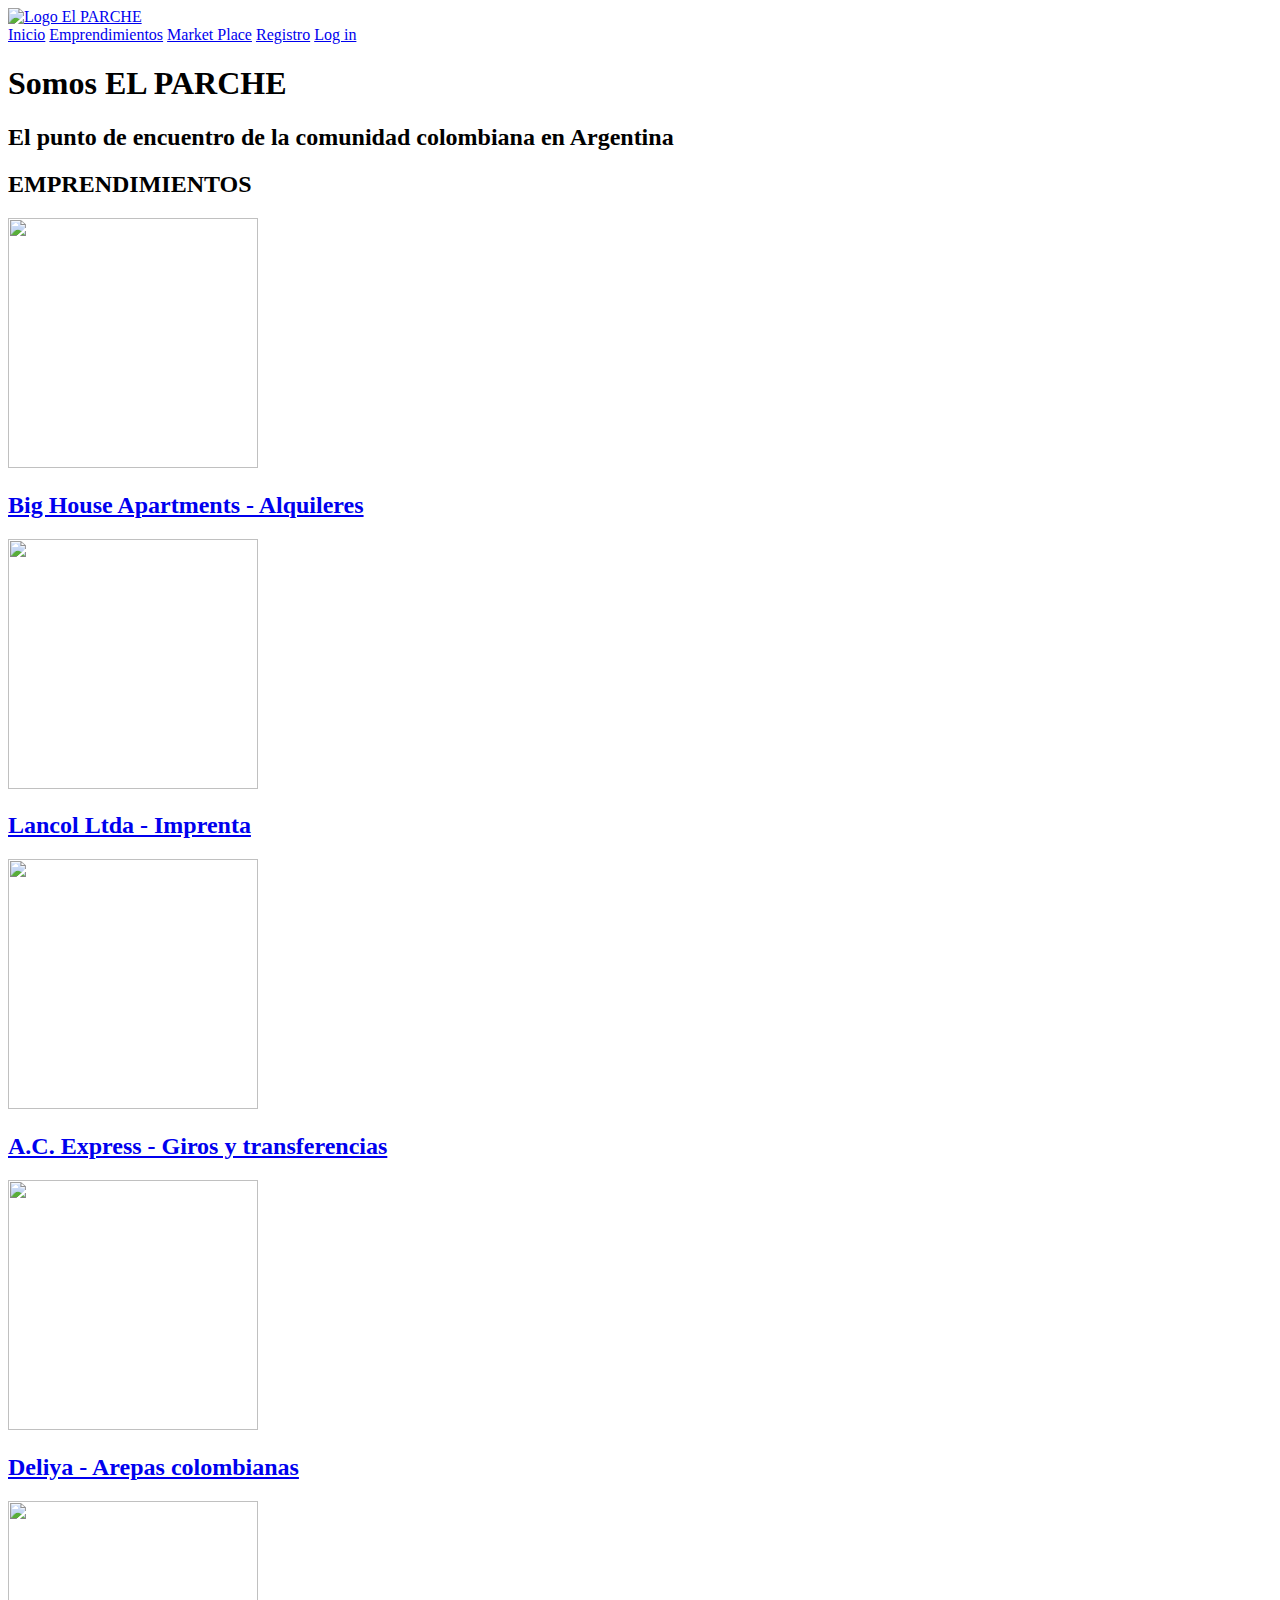
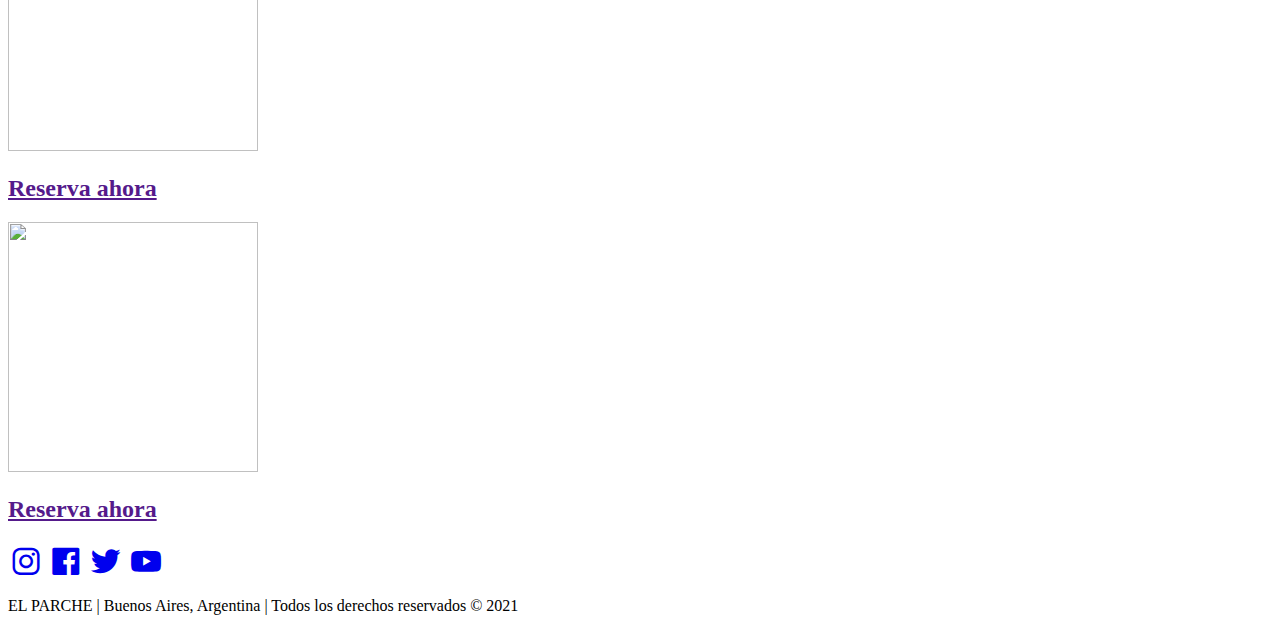
==== Emprendimientos.html @ 9b91b321 "Carga de archivos" ====
<!DOCTYPE html>
<html lang="en">
<head>
    <meta charset="UTF-8">
    <meta http-equiv="X-UA-Compatible" content="IE=edge">
    <meta name="viewport" content="width=device-width, initial-scale=1.0">
    <link rel="preconnect" href="https://fonts.googleapis.com">
    <link rel="preconnect" href="https://fonts.gstatic.com" crossorigin>
    <link href="https://fonts.googleapis.com/css2?family=Oswald:wght@300;500;700&display=swap" rel="stylesheet">
    <link rel="stylesheet" href="css/main.css">
    <link href='https://unpkg.com/boxicons@2.0.9/css/boxicons.min.css' rel='stylesheet'>
    <link rel="stylesheet" href="https://cdnjs.cloudflare.com/ajax/libs/animate.css/4.1.1/animate.min.css"/>
    <title>El Parche | Emprendimientos</title>
</head>
<body>
    <div class="contenedor">
        <div class="logo">
            <a href="index.html" target="_top"><img src="Imagenes/Logo El Parche 1.png" alt="Logo El PARCHE" width="150"></a>
        </div>
        <nav class="menu">
            <a href="index.html">Inicio</a>
            <a href="Emprendimientos.html">Emprendimientos</a>
            <a href="Market.html">Market Place</a>
            <a href="Registro.html">Registro</a>
            <a href="Login.html">Log in</a>
        </nav>
        <header class="header">
            <div class="foto">
                <h1 class="animate__animated animate__fadeInUp">Somos EL PARCHE</h1>
                <h2>El punto de encuentro de la comunidad colombiana en Argentina</h2>
            </div>
        </header>
        <main class="emprendimientos">
                <div>
                    <h2 class="novedades">EMPRENDIMIENTOS</h2>
                </div>
                <div class="publicidad">
                    <section class="comercios">
                        <div>
                            <img src="./Imagenes/Big House.png" width="250" height="250">
                        </div>
                        <div>
                            <a href="https://www.instagram.com/bighouseapartments/" target="_blank"><h2>Big House Apartments - Alquileres</h2></a>
                        </div>
                    </section>
                    <section class="comercios">
                        <div>
                            <img src="./Imagenes/Lancol.png" width="250" height="250">
                        </div>
                        <div>
                            <a href="https://www.linkedin.com/company/lancol-ltda/" target="_blank"><h2>Lancol Ltda - Imprenta</h2></a>
                        </div>
                    </section>
                    <section class="comercios">
                        <div>
                            <img src="./Imagenes/AC Express.png" width="250" height="250">
                        </div>
                        <div>
                            <a href="https://www.instagram.com/a.cexpress_/" target="_blank"><h2>A.C. Express - Giros y transferencias</h2></a>
                        </div>
                    </section>
                    <section class="comercios">
                        <div>
                            <img src="./Imagenes/Deliya.png" width="250" height="250">
                        </div>
                        <div>
                            <a href="https://www.instagram.com/deliya.buenosaires/" target="_blank"><h2>Deliya - Arepas colombianas</h2></a>
                        </div>
                    </section>
                    <section class="comercios">
                        <div>
                            <img src="./Imagenes/Reserva.png" width="250" height="250">
                        </div>
                        <div>
                            <a href="" target="_blank"><h2>Reserva ahora</h2></a>
                        </div>
                    </section>
                    <section class="comercios">
                        <div>
                            <img src="./Imagenes/Promo.png" width="250" height="250">
                        </div>
                        <div>
                            <a href="" target="_blank"><h2>Reserva ahora</h2></a>
                        </div>
                    </section>    
                </div>
               
        </main>
        <footer>
            <!--Todo los íconos de las RRSS fueron tomados de boxicons y se aplicó su respectiva animación-->
            <a href="https://www.instagram.com/elparcheba/" target ="_blank"><i class='bx bxl-instagram bx-md bx-burst-hover'></i></a>
            <a href="https://www.facebook.com/elparchecolombia" target ="_blank"><i class='bx bxl-facebook-square bx-md bx-burst-hover'></i></a>
            <a href="https://twitter.com/elparcheba" target ="_blank"><i class='bx bxl-twitter bx-md bx-burst-hover'></i></a>
            <a href="https://www.youtube.com/playlist?list=PLGJMblwK3aGlpYS0HnIYlX2cvba6wJrt3" target ="_blank"><i class='bx bxl-youtube bx-md bx-burst-hover' ></i></a>
            <p>EL PARCHE | Buenos Aires, Argentina | Todos los derechos reservados © 2021</p>       
        </footer>
    </div>
</body>
</html>
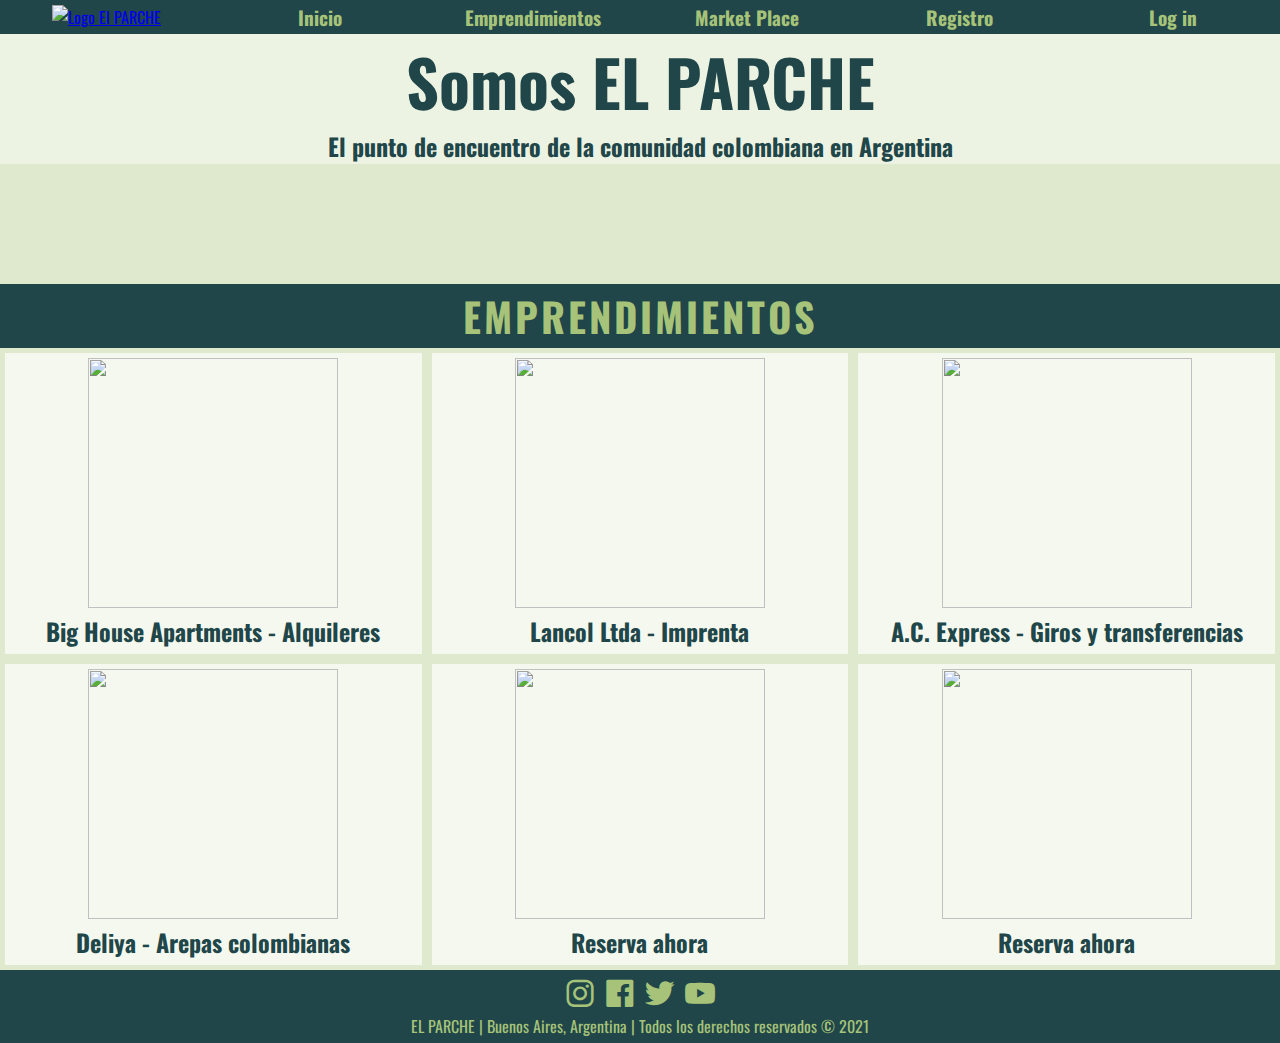
==== commit 991ad870: "Ingreso icono" ====
--- a/Emprendimientos.html
+++ b/Emprendimientos.html
@@ -10,6 +10,7 @@
     <link rel="stylesheet" href="css/main.css">
     <link href='https://unpkg.com/boxicons@2.0.9/css/boxicons.min.css' rel='stylesheet'>
     <link rel="stylesheet" href="https://cdnjs.cloudflare.com/ajax/libs/animate.css/4.1.1/animate.min.css"/>
+    <link rel="icon" href="./imagenes/Logo-El-Parche-1.ico">
     <title>El Parche | Emprendimientos</title>
 </head>
 <body>
--- a/css/main.css
+++ b/css/main.css
@@ -0,0 +1,228 @@
+*{
+    margin: 0;
+    padding: 0;
+    font-display: swap;
+}
+body{
+    background: #DEE9CD;
+    color: #204649;
+    /*Notas pautas TPO: Uso de fuentes de Google y locales*/
+    font-family: 'Oswald', sans-serif, Arial, Helvetica, sans-serif;
+}
+nav{
+    background-color: #204649;
+    color: #A6C379;
+    text-align: center;
+    grid-column: 2 / 7;
+    display: grid;
+    grid-template-columns: 1fr 1fr 1fr 1fr 1fr;
+}
+header{
+    background-image: url('./Pto_madero.jpg');
+    min-height: 250px;
+    background-attachment: fixed;
+    background-size: 1350px 560px;
+    background-repeat: no-repeat;
+    background-position: 0% -170%;
+    grid-column-start: 1;
+    grid-column-end: 7;
+}
+main{
+    grid-column: 1 / 5;
+    text-align: center;
+}
+aside{
+    grid-column: 5 / 7;
+    background: #304E4E20;
+    display: flex;
+    justify-content: center;
+    align-items: center;
+    flex-direction: column;   
+}
+footer{
+    background-color: #204649;
+    color: #A6C379;
+    text-align: center;
+    grid-column-start: 1;
+    grid-column-end: -1;
+    text-decoration: none;
+    padding: 5px;
+}
+.contenedor{
+    display: grid;
+    grid-template-columns: repeat(6, 1fr);
+    grid-template-rows: repeat(4, auto);
+}
+.logo{
+    background-color: #204649;
+    text-align: center;
+    grid-column: 1 / 2;
+    padding: 5px;
+}
+nav a{
+    color: #A6C379;
+    display: flex;
+    align-items: center;
+    justify-content: center;
+    font-size: 1.2em;
+    text-decoration: none;
+    font-weight: 700;    
+}
+/*/*Notas pautas TPO: aplicación de una transición al nav*/
+nav a:hover{
+    cursor: pointer;
+    color: #204649;
+    background-color: #A6C379;
+    transition: all 0.5s ease-in-out;
+}
+
+footer a{
+    color: #A6C379;
+}
+.foto{
+    color: #204649;
+    text-align: center;
+    margin: 0px;
+    background-color: rgba(255, 255, 255, 0.45);
+}
+h1{
+    color: #204649;
+    font-size: 4em;
+    font-weight: 800;
+}
+.secciones{
+    background: #F4F8EE;
+    margin: 5px;
+    padding: 5px;   
+}
+.secciones p,
+aside p{
+    padding: 0 6px;
+    text-align: justify;
+    font-weight: 300;
+}
+.secciones h2{
+    padding: 0 5px;
+    text-align: center;
+    font-weight: 700;
+    text-decoration: none;
+    color: #204649;
+}
+.secciones h3{
+    padding: 0 5px;
+    text-align: center;
+    font-weight: 400;
+    font-style: italic;
+    line-height: 1.1em;
+    font-size: smaller;
+}
+/*Notas pautas TPO: Uso de una Animación*/
+.novedades{
+    background-color: #204649;
+    padding: 2px;
+    color: #A6C379;
+    animation: flash;
+    animation-duration: 7s;
+    animation-delay: 0.5s;
+    letter-spacing: 3px;
+    font-size: 2.5em;
+}
+.boton{
+    border: 1px solid #204649;
+    padding: 3px;
+    margin: 3px;
+    background: #33421c;
+    color: #A6C379;
+    text-decoration: none;
+    border-radius: 5px
+}
+/*Estilos Emprendimientos*/
+.emprendimientos{
+    grid-column: 1 / 7;
+    text-align: center;
+}
+.publicidad{
+    display: grid;
+    grid-template-columns: repeat(3,2fr);
+}
+.comercios{
+    background: #F4F8EE;
+    margin: 5px;
+    padding: 5px;
+    
+}
+.comercios a{
+    color: #204649;
+    text-decoration: none;
+
+}
+/*Estilos Login*/
+.registro{
+    margin: 10px;
+    padding: 20px;
+    text-align: left;
+    grid-column: 2 / 6;
+}
+
+/*Notas pautas TPO: Configuración QMedia*/
+
+@media screen and (max-width: 640px){
+    nav{
+        grid-column: 1/-1;
+    }
+    .header{
+        grid-column: 1/-1;
+    }
+    main{
+        grid-column: 1/-1;
+    }
+    aside{
+        grid-column: 1/-1;
+    }
+    .logo{
+        grid-column: 1/-1;
+    }
+    .emprendimientos{
+        grid-column: 1/-1;
+    }
+    .publicidad{
+        display: grid;
+        grid-template-columns: repeat(1,2fr)
+    }
+    
+}
+@media screen and (min-width: 640px) and (max-width: 992px){
+    
+    main{
+        grid-column: 1/-1;
+    }
+    aside{
+        grid-column: 1/-1;
+    }
+    .emprendimientos{
+        grid-column: 1/-1;
+    }
+    .publicidad{
+        grid-column: 1/2;
+    }
+    .secciones{
+        display: flex;
+        align-items: center;
+        justify-content: center;
+    }
+    .publicidad{
+        display: grid;
+        grid-template-columns: repeat(2,2fr)
+    }   
+}
+@media screen and (min-width: 992px) {
+    .secciones{
+        display: flex;
+        align-items: center;
+        justify-content: center;
+    }   
+}
+
+
+
+
